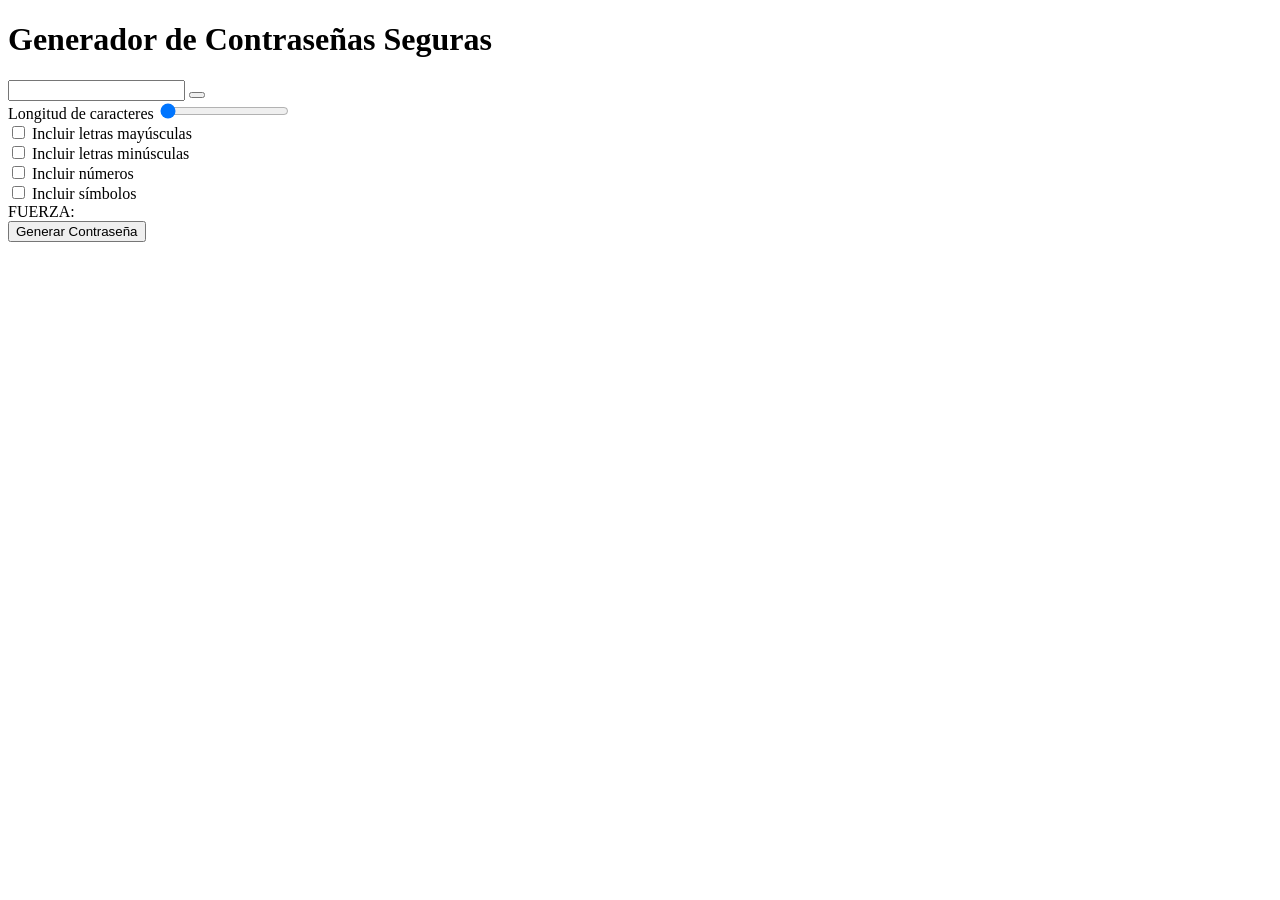
==== 7_Generador_Passwords/index.html @ e8992224 "Septima practica: Estructura HTML creaada" ====
<!DOCTYPE html>
<html lang="en">
<head>
    <meta charset="UTF-8">
    <meta name="viewport" content="width=device-width, initial-scale=1.0">
    <title>Generador de Contraseñas Seguras</title>
    <link rel="stylesheet" href="style.css">
</head>
<body>
    <div id="main-container">

        <h1>Generador de Contraseñas Seguras</h1>

        <div class="password-generada">
            <!--Password generada-->
            <input type="text" id="password">
            <button class="copy-btn"></button>
        </div>

        <div class="opciones">

            <div class="longitud">
                <label for="length">Longitud de caracteres</label>
                <label id="length-label"></label>
                <input type="range" id="length" min="0" max="20" value="0">
            </div>

            <form class="form">
                <div class="checkbox-group">
                    <input type="checkbox" id="uppercase"> 
                    <label for="uppercase">Incluir letras mayúsculas</label>
                </div>

                <div class="checkbox-group">
                    <input type="checkbox" id="lowercase"> 
                    <label for="lowercase">Incluir letras minúsculas</label>
                </div>

                <div class="checkbox-group">
                    <input type="checkbox" id="numbers"> 
                    <label for="numbers">Incluir números</label>
                </div>
                <div class="checkbox-group">
                    <input type="checkbox" id="symbols"> 
                    <label for="symbols">Incluir símbolos</label>
                </div>

            </form>

            <div class="strength-meter">
                <span>FUERZA: </span>
                <div class="barra-container">
                    <div class="barra"></div>
                    <div class="barra"></div>
                    <div class="barra"></div>
                    <div class="barra"></div>
                </div>
                
            </div>

        </div>

        <button type="submit" class="generate-btn">Generar Contraseña</button>

    </div>

</body>
</html>
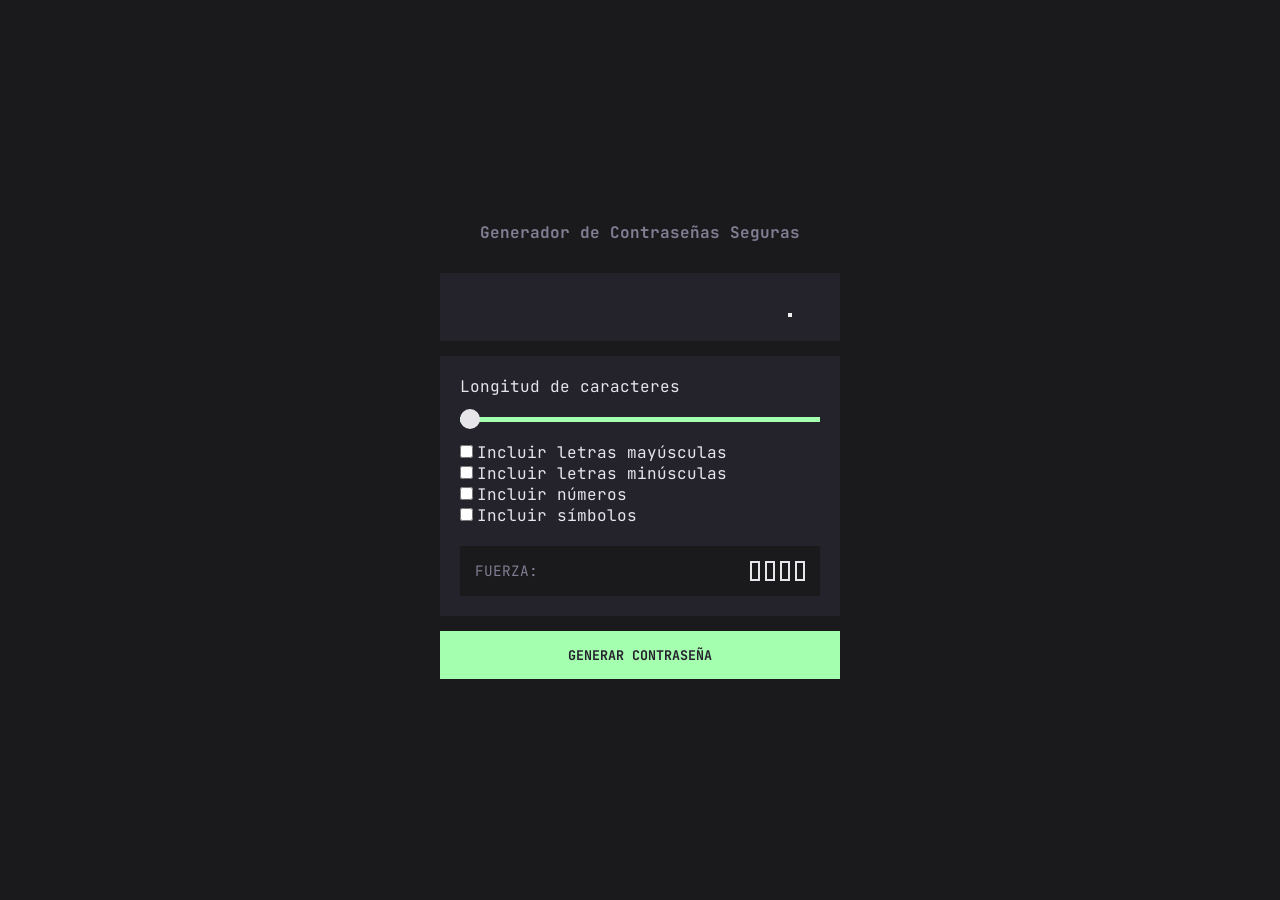
==== commit 7626c02c: "Septima practica: Script.js agregado al proyecto" ====
--- a/7_Generador_Passwords/index.html
+++ b/7_Generador_Passwords/index.html
@@ -5,6 +5,11 @@
     <meta name="viewport" content="width=device-width, initial-scale=1.0">
     <title>Generador de Contraseñas Seguras</title>
     <link rel="stylesheet" href="style.css">
+    <link rel="icon" type="img/png" href="https://www.svgrepo.com/show/381143/password-account-security-reset-safety.svg">
+    <!-- Google Fonts -->
+    <link rel="preconnect" href="https://fonts.googleapis.com">
+    <link rel="preconnect" href="https://fonts.gstatic.com" crossorigin>
+    <link href="https://fonts.googleapis.com/css2?family=JetBrains+Mono:ital,wght@0,100..800;1,100..800&display=swap" rel="stylesheet">
 </head>
 <body>
     <div id="main-container">
@@ -48,7 +53,7 @@
             </form>
 
             <div class="strength-meter">
-                <span>FUERZA: </span>
+                <span class="strength-text">FUERZA: </span>
                 <div class="barra-container">
                     <div class="barra"></div>
                     <div class="barra"></div>
@@ -64,5 +69,7 @@
 
     </div>
 
+
+<script src="script.js"></script>
 </body>
 </html>
--- a/7_Generador_Passwords/style.css
+++ b/7_Generador_Passwords/style.css
@@ -0,0 +1,123 @@
+/* Reseteo de estilos para asegurar consistencia en todos los navegadores */
+
+*{
+    margin: 0;
+    padding: 0;
+    box-sizing: border-box;
+}
+
+:root{
+    --dark-grey: #24232C;
+    --neon-green: #A4FFAF;
+    --almost-white: #E6E5EA;
+    --grey-text: #817D92;
+    --dark-background: #1A1A1D;
+}
+
+body{
+    background-color: var(--dark-background);
+}
+
+#main-container{
+    width: 100%;
+    height: 100vh;
+    display: flex;
+    flex-direction: column;
+    justify-content: center;
+    align-items: center;
+}
+
+.password-generada, .opciones{
+    background-color: var(--dark-grey);
+    width: 400px; 
+    padding: 20px;
+    margin-bottom: 15px;
+}
+
+#length{
+    width: 100%;
+    appearance: none;
+    background-color: var(--neon-green);
+    height: 5px;
+    cursor: pointer;
+
+}
+
+#length::-webkit-slider-thumb{
+    appearance: none;
+    width: 20px;
+    height: 20px;
+    background-color: var(--almost-white);
+    cursor: pointer;
+    border-radius: 50%;
+}
+
+#password{
+    background-color: transparent;
+    border: none;
+    color: var(--almost-white);
+    font-size: 1.5rem;
+    width: 90%;
+}
+
+h1, label, span, button{
+    font-family: 'JetBrains Mono', monospace;
+}
+
+h1{
+    color: var(--grey-text);
+    font-size: 1rem;
+    margin-bottom: 30px;
+}
+
+.longitud{
+    display: flex;
+    flex-direction: column;
+    gap: 10px;
+    margin-bottom: 20px;
+}
+
+label{
+    color: var(--almost-white);
+}
+
+
+.strength-meter{
+    background-color: var(--dark-background);
+    display: flex;
+    justify-content: space-between;
+    align-items: center;
+    padding: 15px;
+    margin-top: 20px;
+
+}
+
+.strength-text{
+    font-size: 0.9rem;
+    color: var(--grey-text);
+}
+
+.barra-container{
+    display: flex;
+    gap: 5px;
+}
+
+.barra{
+    width: 10px;
+    height: 20px;
+    border: 2px solid var(--almost-white);
+}
+
+
+
+.generate-btn{
+    width: 400px;
+    background-color: var(--neon-green);
+    color: var(--dark-grey);
+    padding: 15px;
+    border: none;
+    font-weight: bold;
+    cursor: pointer;
+    text-transform: uppercase;
+}
+
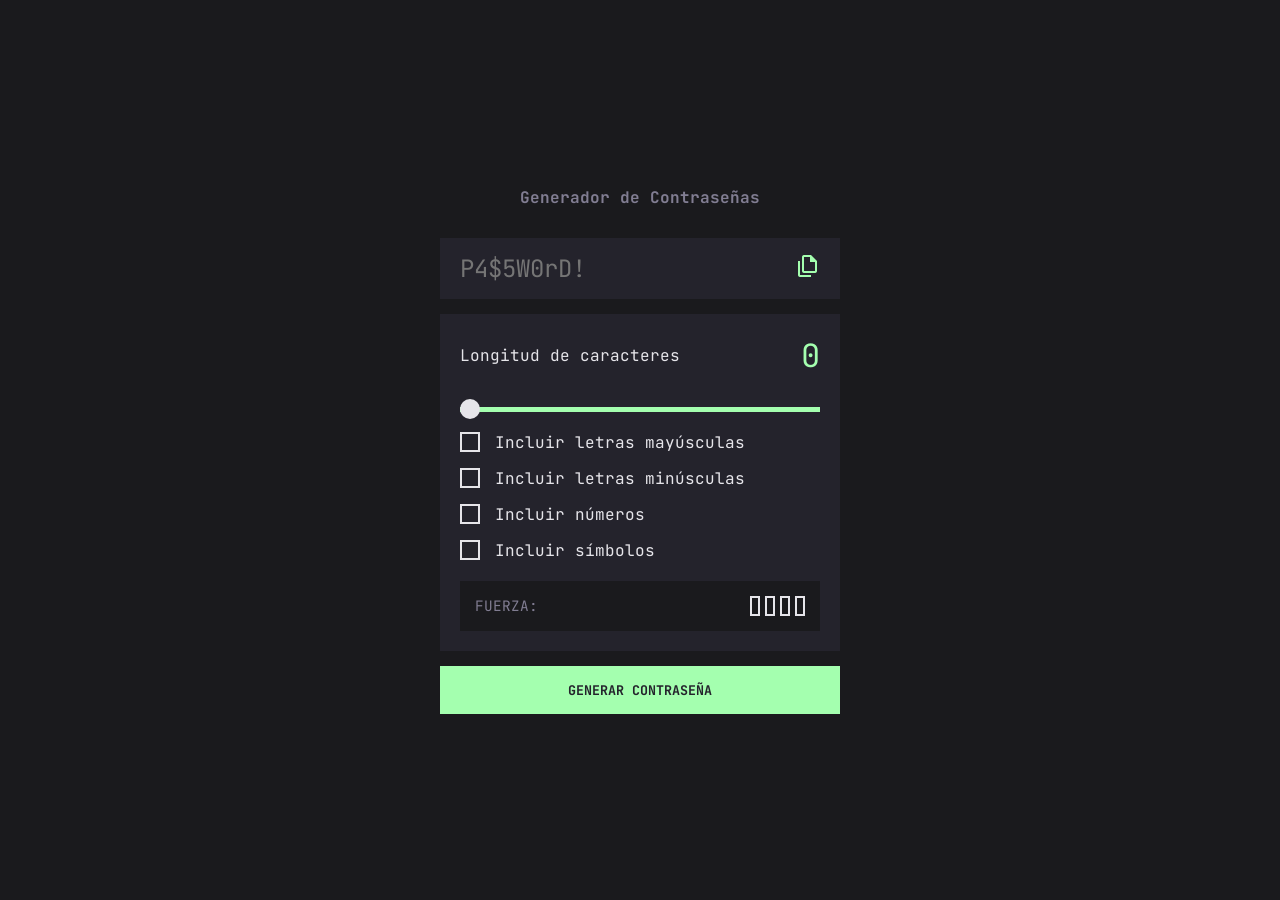
==== commit edd95296: "Nuevo contenedor para longitud de caracteres" ====
--- a/7_Generador_Passwords/index.html
+++ b/7_Generador_Passwords/index.html
@@ -10,23 +10,28 @@
     <link rel="preconnect" href="https://fonts.googleapis.com">
     <link rel="preconnect" href="https://fonts.gstatic.com" crossorigin>
     <link href="https://fonts.googleapis.com/css2?family=JetBrains+Mono:ital,wght@0,100..800;1,100..800&display=swap" rel="stylesheet">
+    <link rel="stylesheet" href="https://fonts.googleapis.com/css2?family=Material+Symbols+Outlined:opsz,wght,FILL,GRAD@20..48,100..700,0..1,-50..200" />
 </head>
 <body>
     <div id="main-container">
 
-        <h1>Generador de Contraseñas Seguras</h1>
+        <h1>Generador de Contraseñas</h1>
 
         <div class="password-generada">
             <!--Password generada-->
-            <input type="text" id="password">
-            <button class="copy-btn"></button>
+            <input type="text" id="password" placeholder="P4$5W0rD!" readonly>
+            <button class="copy-btn"> 
+                <span class="material-symbols-outlined">file_copy</span>
+            </button>
         </div>
 
         <div class="opciones">
 
             <div class="longitud">
-                <label for="length">Longitud de caracteres</label>
-                <label id="length-label"></label>
+                <div class="text">
+                    <label id="length-title">Longitud de caracteres</label>
+                    <label id="length-label">0</label>
+                </div>
                 <input type="range" id="length" min="0" max="20" value="0">
             </div>
 
--- a/7_Generador_Passwords/style.css
+++ b/7_Generador_Passwords/style.css
@@ -12,6 +12,11 @@
     --almost-white: #E6E5EA;
     --grey-text: #817D92;
     --dark-background: #1A1A1D;
+
+    --red: #e62e1b;
+    --orange: #e67e22;
+    --yellow: #ffff00;
+    --green: #32cd32;
 }
 
 body{
@@ -34,10 +39,59 @@
     margin-bottom: 15px;
 }
 
+.password-generada{
+    display: flex;
+    justify-content: space-between;
+    align-items: center;
+    padding: 15px 20px;
+}
+
+.copy-btn {
+    background: transparent;
+    border: none;
+    cursor: pointer;
+}
+
+.material-symbols-outlined {
+    color: var(--neon-green); /* Usando tu variable */
+    font-size: 24px;
+    transition: 0.3s;
+}
+
+/* Efecto opcional: que brille al pasar el mouse */
+.copy-btn:hover .material-symbols-outlined {
+    filter: drop-shadow(0 0 5px var(--neon-green));
+}
+
+.longitud{
+    display: flex;
+    flex-direction: column;
+    gap: 10px;
+    margin-bottom: 20px;
+}
+
+.text{
+    display: flex;
+    justify-content: space-between;
+    align-items: center;
+    margin-bottom: 20px;
+}
+
+#length-title{
+    color: var(--almost-white);
+    font-size: 1.0rem;
+}
+
+#length-label{
+    color: var(--neon-green);
+    font-size: 2.0rem;
+}
+
+
 #length{
     width: 100%;
     appearance: none;
-    background-color: var(--neon-green);
+    background-color: var(--neon-green); 
     height: 5px;
     cursor: pointer;
 
@@ -56,6 +110,7 @@
     background-color: transparent;
     border: none;
     color: var(--almost-white);
+    font-family: 'JetBrains Mono', monospace;
     font-size: 1.5rem;
     width: 90%;
 }
@@ -70,11 +125,43 @@
     margin-bottom: 30px;
 }
 
-.longitud{
-    display: flex;
-    flex-direction: column;
-    gap: 10px;
-    margin-bottom: 20px;
+
+.checkbox-group{
+    display: flex;
+    align-items: center;
+    gap: 15px;
+    margin-bottom: 15px;
+}
+
+input[type="checkbox"]{
+    appearance: none;
+    -webkit-appearance: none;
+    width: 20px;
+    height: 20px;
+    border: 2px solid var(--almost-white);
+    background-color: transparent;
+    cursor: pointer;
+    position: relative;
+    transition: 0.2s;
+}
+
+input[type="checkbox"]:hover{
+    border-color: var(--neon-green);
+}
+
+input[type="checkbox"]:checked{
+    background-color: var(--neon-green);
+    border-color: var(--neon-green);
+}
+
+input[type="checkbox"]:checked::after{
+    content: '✔';
+    position: absolute;
+    color: var(--dark-grey);
+    font-size: 14px;
+    top: 50%;
+    left: 50%;
+    transform: translate(-50%, -50%);
 }
 
 label{
